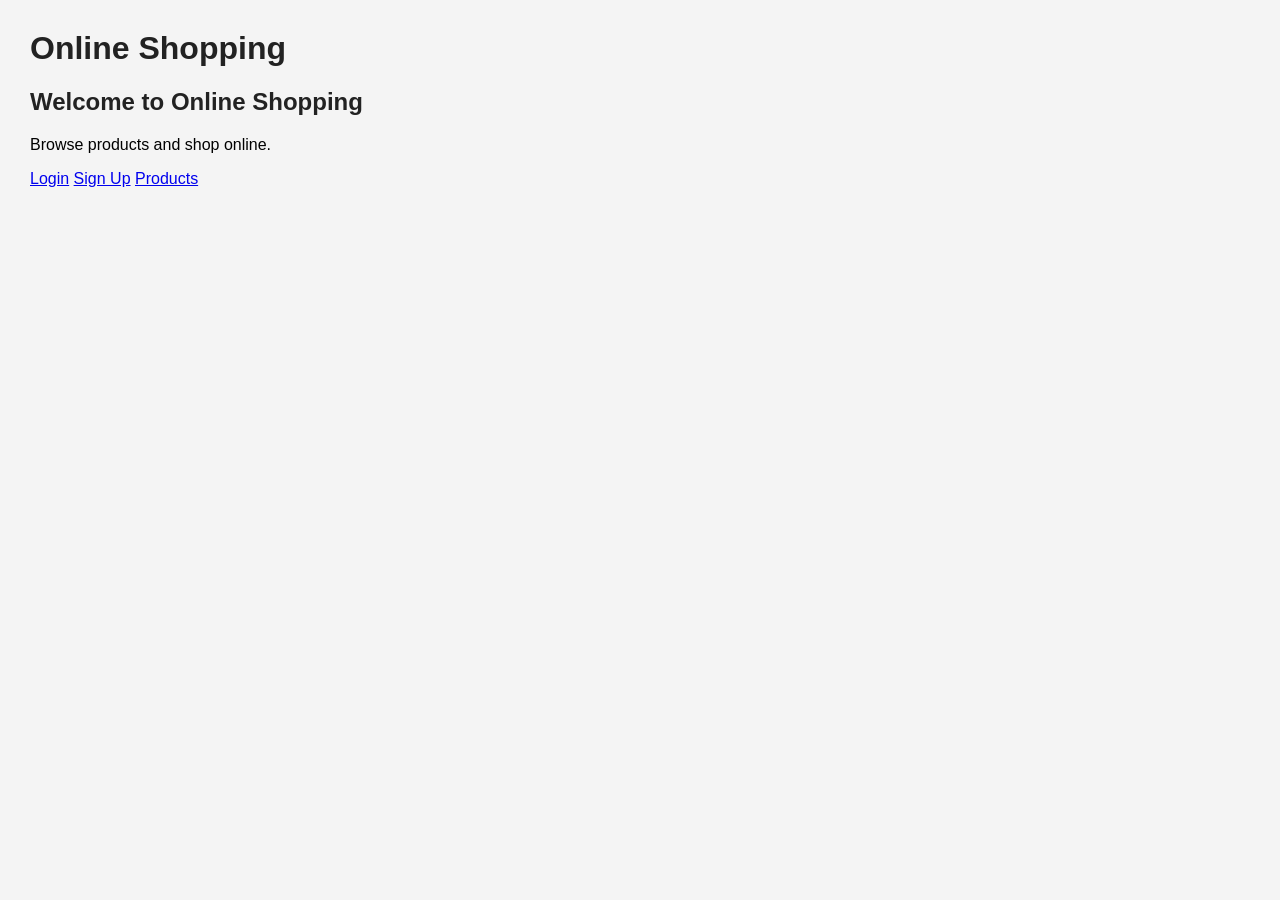
==== index.html @ 579983d3 "Initial commit - Category and Inventory Management" ====
<!DOCTYPE html>
<html lang="en">
<head>
    <meta charset="UTF-8">
    <meta name="viewport" content="width=device-width, initial-scale=1.0">
    <title>Ecommerce</title>
    <link rel="stylesheet" href="css/style.css">
</head>
<body>

    <header>
        <h1>Online Shopping</h1>
    </header>

    <main>
        <h2>Welcome to Online Shopping</h2>
        <p>Browse products and shop online.</p>

        <a href="login.html">Login</a>
        <a href="signup.html">Sign Up</a>
        <a href="products.html">Products</a>
    </main>

</body>
</html>
---- css/style.css ----
body {
    font-family: Arial, sans-serif;
    margin: 30px;
    background: #f4f4f4;
}

h1, h2 {
    color: #222;
}

section {
    background: white;
    padding: 20px;
    border-radius: 8px;
}

input {
    padding: 10px;
    width: 250px;
}

button {
    padding: 10px 15px;
    margin: 5px;
    cursor: pointer;
}

li {
    margin: 12px 0;
}
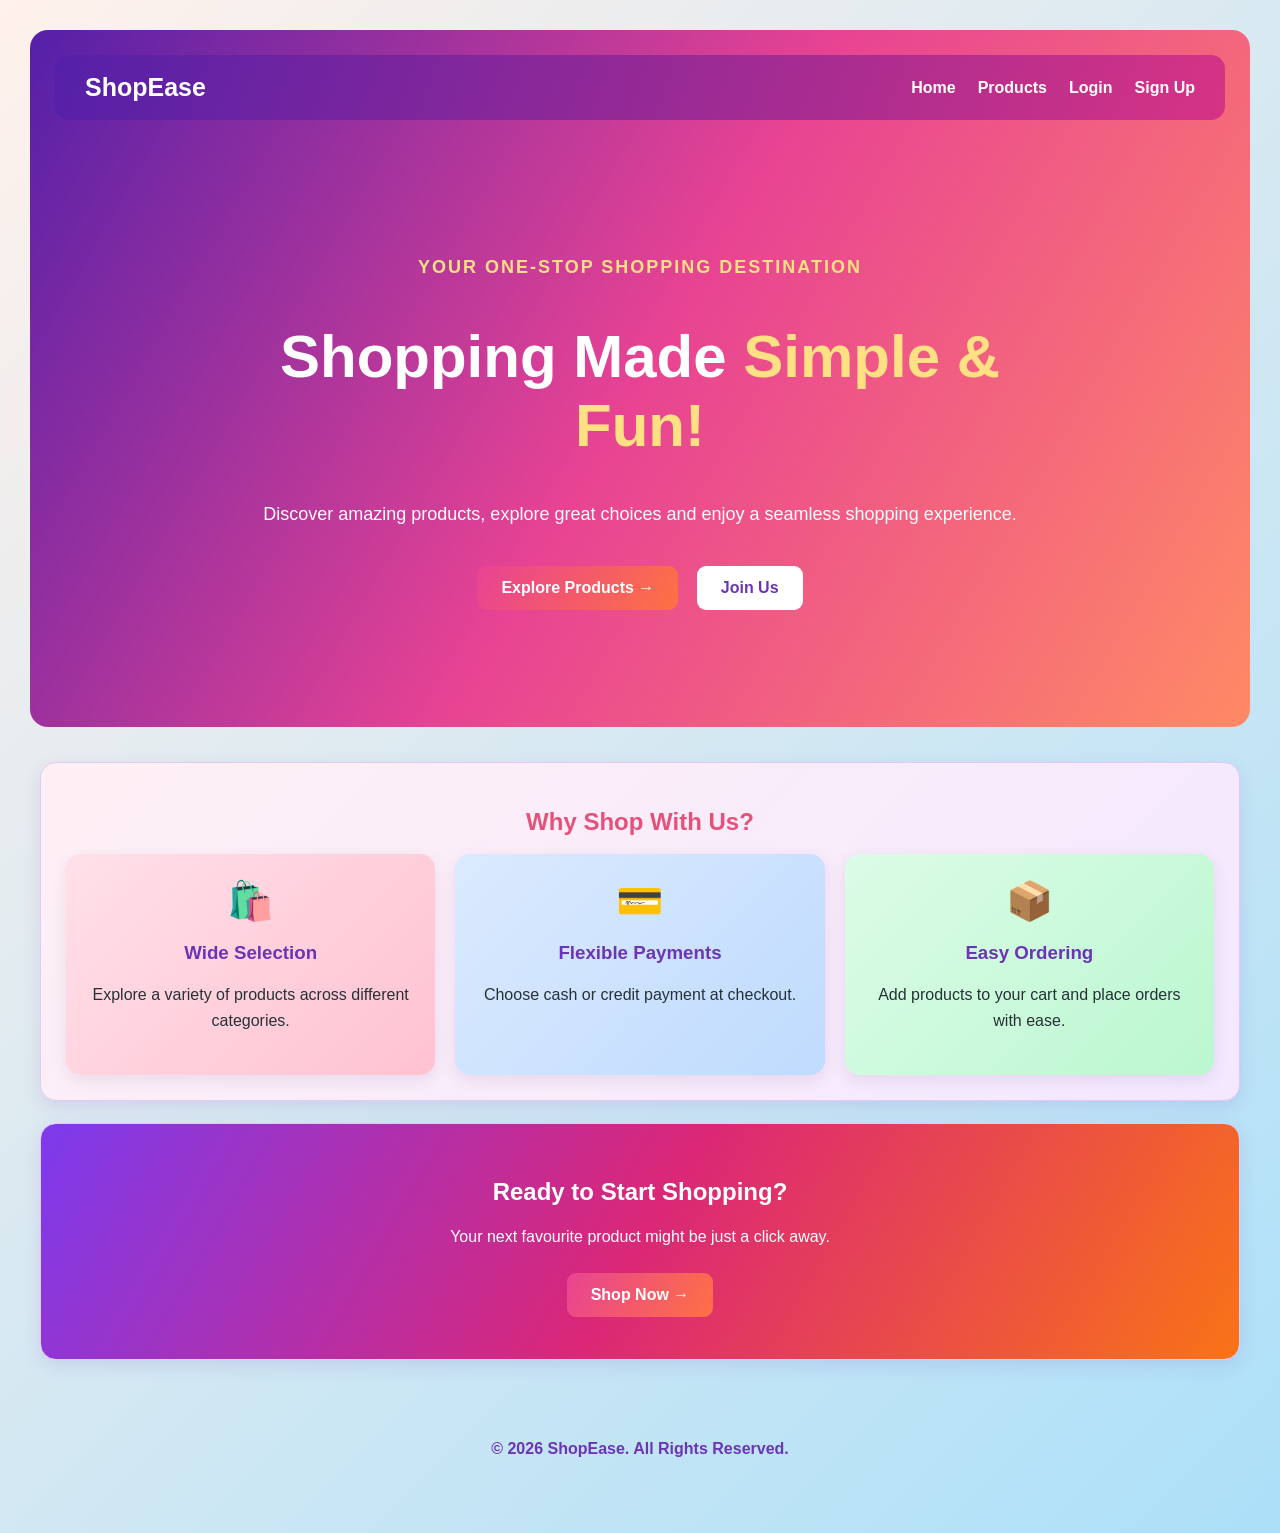
==== commit 6f530b3d: "Complete ecommerce application development" ====
--- a/index.html
+++ b/index.html
@@ -1,25 +1,71 @@
+
 <!DOCTYPE html>
 <html lang="en">
 <head>
     <meta charset="UTF-8">
     <meta name="viewport" content="width=device-width, initial-scale=1.0">
-    <title>Ecommerce</title>
+    <title>Online Shopping | Home</title>
     <link rel="stylesheet" href="css/style.css">
 </head>
 <body>
 
-    <header>
-        <h1>Online Shopping</h1>
+    <header class="hero-header">
+        <nav class="navbar">
+            <h2 class="brand">ShopEase</h2>
+            <div class="nav-links">
+                <a href="index.html">Home</a>
+                <a href="products.html">Products</a>
+                <a href="login.html">Login</a>
+                <a href="signup.html">Sign Up</a>
+            </div>
+        </nav>
+
+        <div class="hero-content">
+            <p class="hero-tagline">YOUR ONE-STOP SHOPPING DESTINATION</p>
+            <h1>Shopping Made <span>Simple & Fun!</span></h1>
+            <p>Discover amazing products, explore great choices and enjoy a seamless shopping experience.</p>
+
+            <div class="hero-buttons">
+                <a href="products.html" class="primary-btn">Explore Products →</a>
+                <a href="signup.html" class="secondary-btn">Join Us</a>
+            </div>
+        </div>
     </header>
 
     <main>
-        <h2>Welcome to Online Shopping</h2>
-        <p>Browse products and shop online.</p>
+        <section class="features-section">
+            <h2>Why Shop With Us?</h2>
+            <div class="feature-grid">
+                <div class="feature-card">
+                    <div class="feature-icon">🛍️</div>
+                    <h3>Wide Selection</h3>
+                    <p>Explore a variety of products across different categories.</p>
+                </div>
 
-        <a href="login.html">Login</a>
-        <a href="signup.html">Sign Up</a>
-        <a href="products.html">Products</a>
+                <div class="feature-card">
+                    <div class="feature-icon">💳</div>
+                    <h3>Flexible Payments</h3>
+                    <p>Choose cash or credit payment at checkout.</p>
+                </div>
+
+                <div class="feature-card">
+                    <div class="feature-icon">📦</div>
+                    <h3>Easy Ordering</h3>
+                    <p>Add products to your cart and place orders with ease.</p>
+                </div>
+            </div>
+        </section>
+
+        <section class="home-cta">
+            <h2>Ready to Start Shopping?</h2>
+            <p>Your next favourite product might be just a click away.</p>
+            <a href="products.html" class="primary-btn">Shop Now →</a>
+        </section>
     </main>
 
+    <footer class="site-footer">
+        <p>© 2026 ShopEase. All Rights Reserved.</p>
+    </footer>
+
 </body>
-</html>+</html>
--- a/css/style.css
+++ b/css/style.css
@@ -1,30 +1,562 @@
+
+/* GENERAL */
+* {
+    box-sizing: border-box;
+}
+
 body {
-    font-family: Arial, sans-serif;
-    margin: 30px;
-    background: #f4f4f4;
-}
-
-h1, h2 {
-    color: #222;
-}
-
+    font-family: 'Segoe UI', Arial, sans-serif;
+    margin: 0;
+    padding: 30px;
+    background: linear-gradient(135deg, #fff1eb, #ace0f9);
+    color: #263238;
+    min-height: 100vh;
+}
+
+h1 {
+    color: #6c35b5;
+    font-size: 36px;
+    font-weight: 800;
+}
+
+h2 {
+    color: #e65179;
+    margin-bottom: 18px;
+}
+
+h3 {
+    color: #6c35b5;
+}
+
+p {
+    line-height: 1.6;
+}
+
+/* NAVIGATION */
+nav {
+    background: linear-gradient(90deg, #6c35b5, #e65179);
+    padding: 18px 25px;
+    border-radius: 14px;
+    margin-bottom: 30px;
+    display: flex;
+    flex-wrap: wrap;
+    gap: 18px;
+    align-items: center;
+}
+
+nav a {
+    color: white;
+    text-decoration: none;
+    font-weight: 600;
+}
+
+nav a:hover {
+    color: #ffe082;
+}
+
+/* SECTIONS AND CONTAINERS */
 section {
+    background: rgba(255, 255, 255, 0.95);
+    padding: 25px;
+    border-radius: 16px;
+    margin: 22px 0;
+    box-shadow: 0 5px 20px rgba(75, 45, 120, 0.10);
+}
+
+main {
+    max-width: 1200px;
+    margin: auto;
+}
+
+/* INPUTS */
+input,
+select,
+textarea {
+    padding: 12px;
+    margin: 8px 5px;
+    border: 2px solid #ded2f5;
+    border-radius: 8px;
+    font-size: 15px;
+    max-width: 100%;
+    background: white;
+}
+
+input:focus,
+select:focus,
+textarea:focus {
+    outline: none;
+    border-color: #8e44ad;
+    box-shadow: 0 0 0 3px rgba(142, 68, 173, 0.12);
+}
+
+/* BUTTONS */
+button {
+    padding: 11px 18px;
+    margin: 5px;
+    border: none;
+    border-radius: 8px;
+    background: linear-gradient(135deg, #8e44ad, #e65179);
+    color: white;
+    font-size: 14px;
+    font-weight: 600;
+    cursor: pointer;
+    transition: 0.2s ease;
+}
+
+button:hover {
+    transform: translateY(-2px);
+    box-shadow: 0 5px 12px rgba(108, 53, 181, 0.25);
+}
+
+button:disabled {
+    background: #bdbdbd;
+    cursor: not-allowed;
+    transform: none;
+    box-shadow: none;
+}
+
+/* LINKS */
+a {
+    color: #8e44ad;
+}
+
+a:hover {
+    color: #e65179;
+}
+
+/* PRODUCT CARDS */
+#productList {
+    display: grid;
+    grid-template-columns: repeat(auto-fit, minmax(230px, 1fr));
+    gap: 22px;
+}
+
+#productList > div {
     background: white;
     padding: 20px;
-    border-radius: 8px;
-}
-
-input {
-    padding: 10px;
-    width: 250px;
-}
-
-button {
-    padding: 10px 15px;
-    margin: 5px;
-    cursor: pointer;
-}
-
+    border-radius: 15px;
+    border: 1px solid #eadcf8;
+    box-shadow: 0 5px 15px rgba(75, 45, 120, 0.10);
+    transition: 0.2s ease;
+}
+
+#productList > div:hover {
+    transform: translateY(-5px);
+    box-shadow: 0 10px 22px rgba(75, 45, 120, 0.17);
+}
+
+/* TABLES */
+table {
+    width: 100%;
+    border-collapse: collapse;
+    margin: 18px 0;
+    background: white;
+    border-radius: 10px;
+    overflow: hidden;
+}
+
+th {
+    background: linear-gradient(90deg, #6c35b5, #a044c5);
+    color: white;
+    padding: 14px;
+    text-align: left;
+}
+
+td {
+    padding: 13px;
+    border-bottom: 1px solid #eee5f7;
+}
+
+tr:nth-child(even) {
+    background: #faf6ff;
+}
+
+tr:hover {
+    background: #fff0f5;
+}
+
+/* LISTS */
 li {
     margin: 12px 0;
-}+}
+
+/* IMAGES */
+img {
+    max-width: 100%;
+    border-radius: 10px;
+}
+
+/* RESPONSIVE DESIGN */
+@media (max-width: 600px) {
+    body {
+        padding: 15px;
+    }
+
+    h1 {
+        font-size: 28px;
+    }
+
+    section {
+        padding: 16px;
+    }
+
+    input,
+    select,
+    textarea {
+        width: 100%;
+        margin: 7px 0;
+    }
+
+    nav {
+        gap: 12px;
+    }
+
+    table {
+        display: block;
+        overflow-x: auto;
+        white-space: nowrap;
+    }
+}
+
+/* ===== SHOPEASE THEME ===== */
+
+.navbar {
+    background: linear-gradient(110deg, #5420a8, #d63384);
+    display: flex;
+    justify-content: space-between;
+    align-items: center;
+    flex-wrap: wrap;
+    padding: 18px 30px;
+    border-radius: 14px;
+    gap: 15px;
+}
+
+.brand {
+    color: white;
+    margin: 0;
+    font-size: 25px;
+}
+
+.nav-links {
+    display: flex;
+    flex-wrap: wrap;
+    gap: 22px;
+}
+
+.nav-links a {
+    color: white;
+    text-decoration: none;
+    font-weight: bold;
+}
+
+.nav-links a:hover {
+    color: #ffe082;
+}
+
+.hero-header {
+    background: linear-gradient(120deg, #5420a8, #e84393, #ff8a65);
+    padding: 25px;
+    border-radius: 18px;
+    color: white;
+}
+
+.hero-content {
+    text-align: center;
+    padding: 85px 20px;
+    max-width: 850px;
+    margin: auto;
+}
+
+.hero-content h1 {
+    color: white;
+    font-size: clamp(36px, 6vw, 60px);
+}
+
+.hero-content h1 span {
+    color: #ffe082;
+}
+
+.hero-content p {
+    color: white;
+    font-size: 18px;
+}
+
+.hero-tagline {
+    color: #e65179;
+    font-weight: bold;
+    letter-spacing: 2px;
+    font-size: 13px;
+}
+
+.hero-content .hero-tagline {
+    color: #ffe082;
+}
+
+.hero-buttons {
+    margin-top: 30px;
+}
+
+.primary-btn,
+.secondary-btn {
+    display: inline-block;
+    padding: 13px 24px;
+    border-radius: 9px;
+    text-decoration: none;
+    font-weight: bold;
+    margin: 7px;
+}
+
+.primary-btn {
+    background: linear-gradient(120deg, #e84393, #ff7043);
+    color: white;
+}
+
+.secondary-btn {
+    background: white;
+    color: #6c35b5;
+}
+
+.features-section {
+    text-align: center;
+    margin-top: 35px;
+}
+
+.feature-grid {
+    display: grid;
+    grid-template-columns: repeat(auto-fit, minmax(210px, 1fr));
+    gap: 20px;
+}
+
+.feature-card {
+    background: linear-gradient(145deg, #fff, #f5eaff);
+    padding: 25px;
+    border-radius: 15px;
+    box-shadow: 0 5px 15px rgba(75, 45, 120, 0.10);
+}
+
+.feature-icon {
+    font-size: 38px;
+}
+
+.home-cta {
+    text-align: center;
+    background: linear-gradient(120deg, #6c35b5, #e65179);
+    color: white;
+    padding: 35px;
+}
+
+.home-cta h2,
+.home-cta p {
+    color: white;
+}
+
+.page-header {
+    margin-bottom: 25px;
+}
+
+.products-page,
+.cart-page {
+    max-width: 1200px;
+    margin: auto;
+}
+
+.products-heading,
+.cart-heading {
+    text-align: center;
+    padding: 25px;
+}
+
+.products-heading h1,
+.cart-heading h1 {
+    color: #6c35b5;
+    font-size: 36px;
+}
+
+.product-controls {
+    display: flex;
+    flex-wrap: wrap;
+    justify-content: center;
+    gap: 15px;
+}
+
+.product-controls input {
+    flex: 1;
+    min-width: 220px;
+}
+
+.product-controls select {
+    min-width: 180px;
+}
+
+.product-container {
+    background: transparent;
+    box-shadow: none;
+}
+
+.product-container > div {
+    border-top: 5px solid #e65179;
+}
+
+.pagination {
+    display: flex;
+    justify-content: center;
+    align-items: center;
+    gap: 15px;
+}
+
+#pageNumber {
+    font-weight: bold;
+    color: #6c35b5;
+}
+
+.cart-content {
+    background: white;
+    padding: 25px;
+    border-radius: 16px;
+    box-shadow: 0 5px 20px rgba(75, 45, 120, 0.10);
+}
+
+.cart-table-wrapper {
+    overflow-x: auto;
+}
+
+.cart-summary {
+    margin-top: 25px;
+    padding: 25px;
+    border-radius: 13px;
+    background: linear-gradient(135deg, #f5eaff, #ffeaf1);
+    text-align: right;
+}
+
+.cart-summary h2 {
+    color: #6c35b5;
+}
+
+.cart-summary h3 {
+    font-size: 25px;
+    color: #d63384;
+}
+
+.cart-buttons {
+    margin: 15px 0;
+}
+
+.clear-btn {
+    background: #e74c3c;
+}
+
+.continue-link {
+    display: inline-block;
+    margin-top: 12px;
+    font-weight: bold;
+    text-decoration: none;
+}
+
+.site-footer {
+    text-align: center;
+    padding: 25px;
+    margin-top: 35px;
+    color: #6c35b5;
+    font-weight: 600;
+}
+
+@media (max-width: 600px) {
+    .navbar {
+        flex-direction: column;
+    }
+
+    .nav-links {
+        justify-content: center;
+    }
+
+    .hero-content {
+        padding: 45px 10px;
+    }
+
+    .cart-summary {
+        text-align: center;
+    }
+
+    .cart-buttons button {
+        width: 100%;
+        margin: 7px 0;
+    }
+}
+
+section {
+    background: linear-gradient(135deg, #fff0f5, #f3e8ff);
+    border: 1px solid #e5c8f5;
+    box-shadow: 0 6px 18px rgba(108, 53, 181, 0.12);
+}
+
+/* Product controls */
+.product-controls {
+    background: linear-gradient(120deg, #dbeafe, #ede9fe, #fce7f3);
+    border: 2px solid #c4b5fd;
+}
+
+/* Product cards */
+#productList > div {
+    background: linear-gradient(145deg, #ffffff, #fce7f3, #ede9fe);
+    border: 2px solid #e9b8df;
+    border-top: 5px solid #d63384;
+}
+
+/* Feature cards */
+.feature-card:nth-child(1) {
+    background: linear-gradient(135deg, #ffe0e9, #ffc2d1);
+}
+
+.feature-card:nth-child(2) {
+    background: linear-gradient(135deg, #dbeafe, #bfdbfe);
+}
+
+.feature-card:nth-child(3) {
+    background: linear-gradient(135deg, #dcfce7, #bbf7d0);
+}
+
+/* Cart */
+.cart-content {
+    background: linear-gradient(135deg, #e0f2fe, #ede9fe, #fce7f3);
+    border: 2px solid #c4b5fd;
+}
+
+.cart-summary {
+    background: linear-gradient(120deg, #fbcfe8, #ddd6fe, #bfdbfe);
+    border: 1px solid #d8b4fe;
+}
+
+/* Home call-to-action */
+.home-cta {
+    background: linear-gradient(120deg, #7c3aed, #db2777, #f97316);
+}
+
+/* Tables */
+table {
+    background: #fff7fb;
+}
+
+th {
+    background: linear-gradient(90deg, #7c3aed, #db2777);
+}
+
+tr:nth-child(even) {
+    background: #f3e8ff;
+}
+
+tr:nth-child(odd) {
+    background: #fff1f5;
+}
+
+/* Pagination */
+.pagination {
+    background: linear-gradient(120deg, #ede9fe, #fce7f3);
+    border-radius: 12px;
+}
+
+/* Hover effects */
+.feature-card:hover,
+#productList > div:hover {
+    transform: translateY(-5px);
+    box-shadow: 0 10px 25px rgba(108, 53, 181, 0.2);
+}
